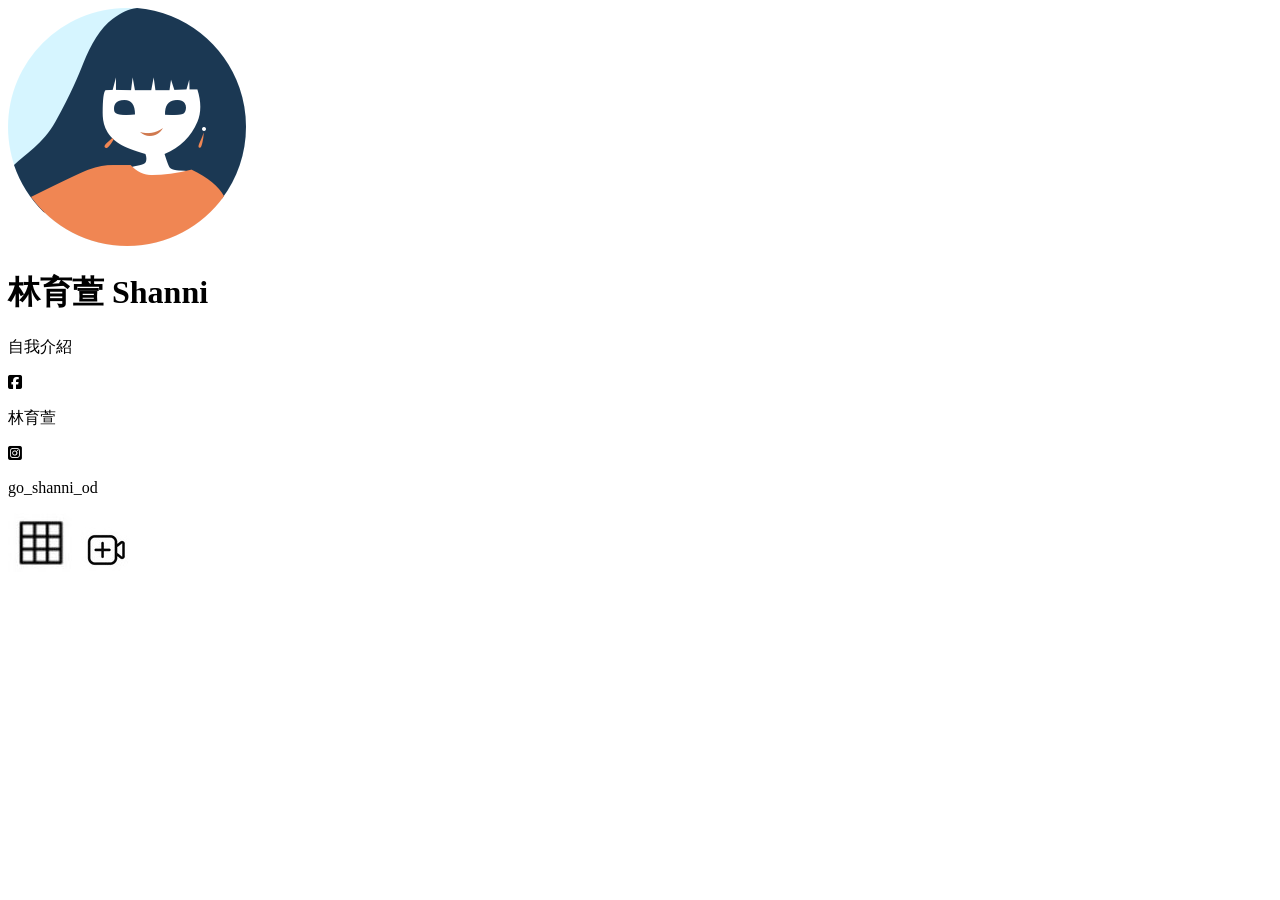
==== Documents/HTML/introduce/index.html @ da5cb1be "creat a html frame" ====
<!DOCTYPE html>
<html lang="en">
<head>
    <meta charset="UTF-8">
    <meta http-equiv="X-UA-Compatible" content="IE=edge">
    <meta name="viewport" content="width=device-width, initial-scale=1.0">
    <link rel="stylesheet" href="https://cdnjs.cloudflare.com/ajax/libs/font-awesome/6.2.0/css/all.min.css">
    <title>Shanni Lin's introduce</title>
</head>
<body>
    <div class="container">
        <div class="header">
            <img class="photo" src="img/picture.png" alt="大頭照">
            <div class="about">
                <h1>林育萱 Shanni</h1>
                <p> 自我介紹</p>
                <div class="community icon">
                    <i class="fa-brands fa-square-facebook"></i>
                    <p class="fb id">林育萱</p>
                    <i class="fa-brands fa-square-instagram"></i>
                    <p class="ig id">go_shanni_od</p>
                </div>
            </div>
        </div>
        <div class="contant">
            <div class="function icon">
                <img src="img/post icon.jpeg" alt="post icon" class="post">
                <img src="img/video icon.jpeg" alt="video icon" class="video">
            </div>
            <div class="post">
                <img src="" alt="" class="post1">
                <img src="" alt="" class="post2">
                <img src="" alt="" class="post3">
            </div>
        </div>
    </div>
</body>
</html>
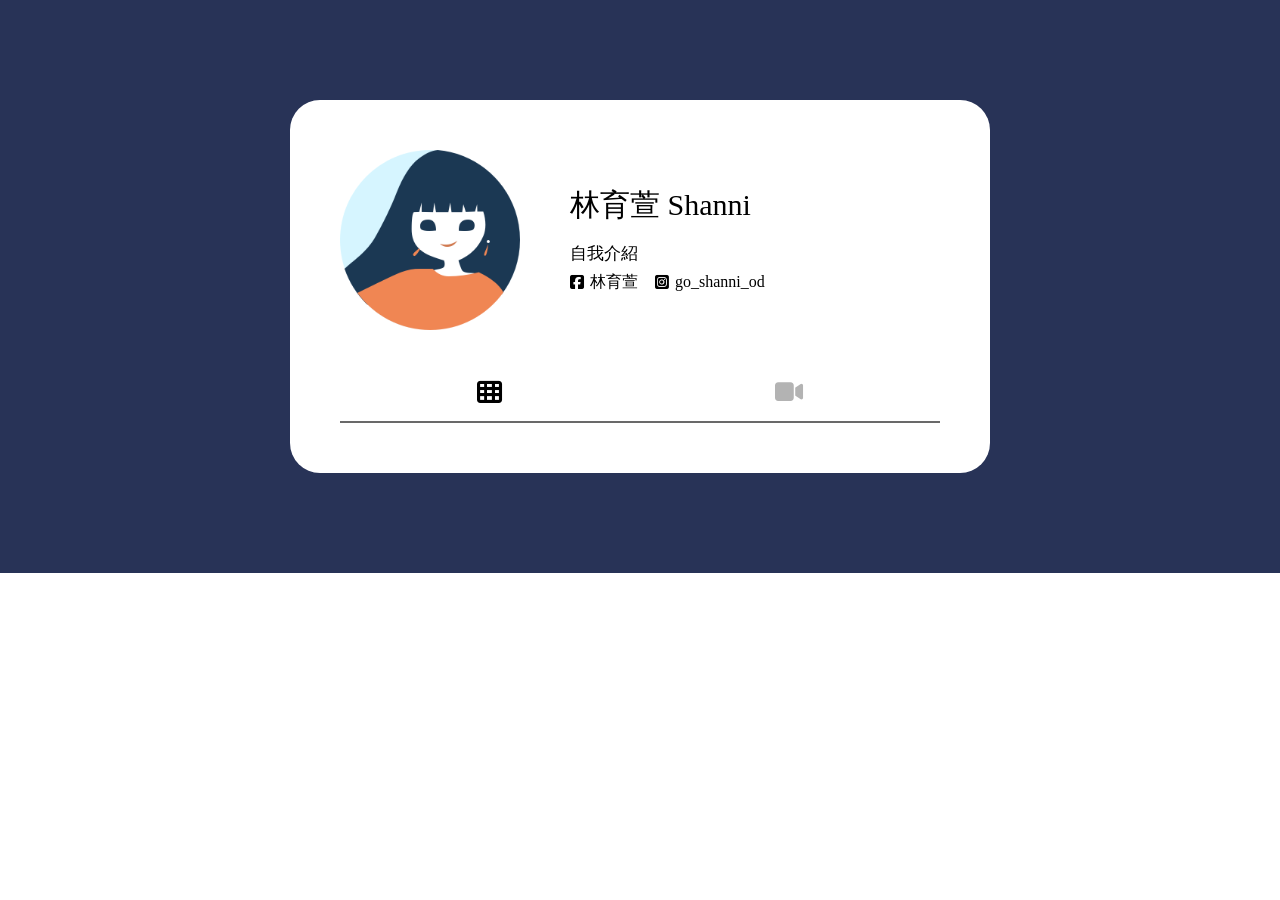
==== commit bbf62d35: "add css style" ====
--- a/Documents/HTML/introduce/index.html
+++ b/Documents/HTML/introduce/index.html
@@ -4,33 +4,36 @@
     <meta charset="UTF-8">
     <meta http-equiv="X-UA-Compatible" content="IE=edge">
     <meta name="viewport" content="width=device-width, initial-scale=1.0">
+    <link rel="stylesheet" href="style.css">
     <link rel="stylesheet" href="https://cdnjs.cloudflare.com/ajax/libs/font-awesome/6.2.0/css/all.min.css">
     <title>Shanni Lin's introduce</title>
 </head>
 <body>
-    <div class="container">
-        <div class="header">
-            <img class="photo" src="img/picture.png" alt="大頭照">
-            <div class="about">
-                <h1>林育萱 Shanni</h1>
-                <p> 自我介紹</p>
-                <div class="community icon">
-                    <i class="fa-brands fa-square-facebook"></i>
-                    <p class="fb id">林育萱</p>
-                    <i class="fa-brands fa-square-instagram"></i>
-                    <p class="ig id">go_shanni_od</p>
+    <div class="background">
+        <div class="container">
+            <div class="header">
+                <img class="photo" src="img/picture.png" alt="大頭照">
+                <div class="about">
+                    <h1>林育萱 Shanni</h1>
+                    <h2> 自我介紹</h2>
+                    <div class="community-icon">
+                        <i class="fa-brands fa-square-facebook"></i>
+                        <p class="fb-id">林育萱</p>
+                        <i class="fa-brands fa-square-instagram"></i>
+                        <p class="ig-id">go_shanni_od</p>
+                    </div>
                 </div>
             </div>
-        </div>
-        <div class="contant">
-            <div class="function icon">
-                <img src="img/post icon.jpeg" alt="post icon" class="post">
-                <img src="img/video icon.jpeg" alt="video icon" class="video">
-            </div>
-            <div class="post">
-                <img src="" alt="" class="post1">
-                <img src="" alt="" class="post2">
-                <img src="" alt="" class="post3">
+            <div class="contant">
+                <div class="function-icon">
+                    <i class="fa-solid fa-table-cells"></i>
+                    <i class="fa-solid fa-video"></i>
+                </div>
+                <div class="post">
+                    <img src="" alt="" class="post1">
+                    <img src="" alt="" class="post2">
+                    <img src="" alt="" class="post3">
+                </div>
             </div>
         </div>
     </div>
--- a/Documents/HTML/introduce/style.css
+++ b/Documents/HTML/introduce/style.css
@@ -0,0 +1,105 @@
+/* http://meyerweb.com/eric/tools/css/reset/ 
+   v2.0 | 20110126
+   License: none (public domain)
+*/
+
+html, body, div, span, applet, object, iframe,
+h1, h2, h3, h4, h5, h6, p, blockquote, pre,
+a, abbr, acronym, address, big, cite, code,
+del, dfn, em, img, ins, kbd, q, s, samp,
+small, strike, strong, sub, sup, tt, var,
+b, u, i, center,
+dl, dt, dd, ol, ul, li,
+fieldset, form, label, legend,
+table, caption, tbody, tfoot, thead, tr, th, td,
+article, aside, canvas, details, embed, 
+figure, figcaption, footer, header, hgroup, 
+menu, nav, output, ruby, section, summary,
+time, mark, audio, video {
+	margin: 0;
+	padding: 0;
+	border: 0;
+	font-size: 100%;
+	font: inherit;
+	vertical-align: baseline;
+}
+/* HTML5 display-role reset for older browsers */
+article, aside, details, figcaption, figure, 
+footer, header, hgroup, menu, nav, section {
+	display: block;
+}
+body {
+	line-height: 1;
+}
+ol, ul {
+	list-style: none;
+}
+blockquote, q {
+	quotes: none;
+}
+blockquote:before, blockquote:after,
+q:before, q:after {
+	content: '';
+	content: none;
+}
+table {
+	border-collapse: collapse;
+	border-spacing: 0;
+}
+
+/* start*/
+
+.background{
+    background-color: rgb(40, 51, 87);
+    padding: 100px 0;
+}
+.container{
+    background-color: white;
+    width: 600px;
+    margin: 0 auto;
+    padding: 50px ;
+    border-radius: 30px;
+}
+.header{
+    display: flex;
+    align-items: center;
+    margin-bottom: 50px;
+}
+.photo{
+    margin-right: 50px;
+    width: 180px;
+    height: 180px;
+}
+h1{
+    font-size: 30px;
+    margin-bottom: 25px;
+}
+h2{
+    margin-bottom: 12px;
+    font-size: 17px;
+}
+
+.community-icon{
+    display: flex;
+    font-size: 16px;
+}
+.fa-square-facebook,.fa-square-instagram{
+    margin-right: 6px;
+}
+.fb-id{
+    margin-right: 17px;
+}
+.contant{
+    border-bottom: 2px solid rgb(105, 105, 105);
+}
+.function-icon{
+    display: flex;
+    justify-content: space-around;
+    font-size: 25px;
+}
+.fa-video{
+    color: rgb(179, 179, 179);
+}
+
+
+
